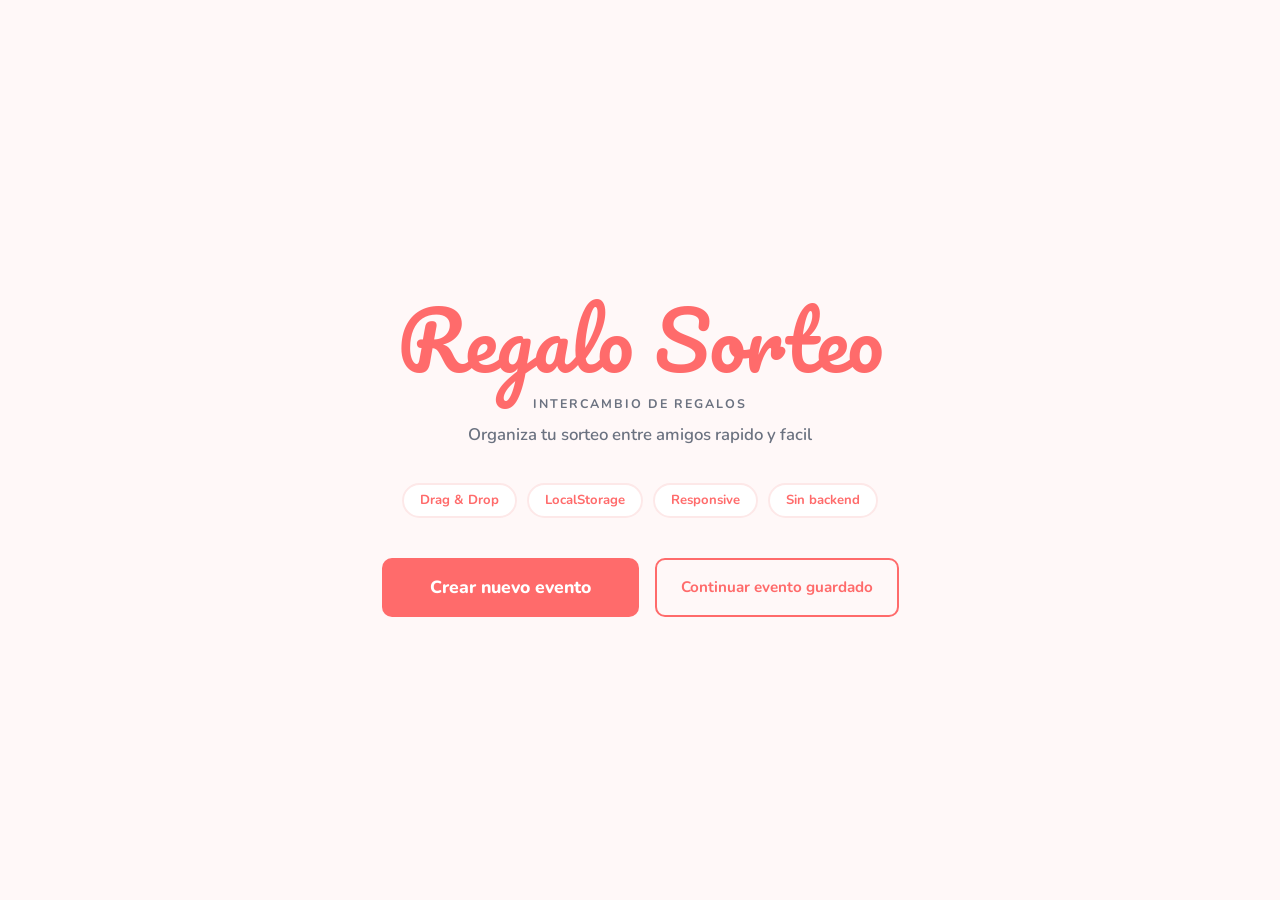
==== index.html @ b1ed3c88 "arreglando estructura para github pages" ====
<!DOCTYPE html>
<html lang="es">
<head>
  <meta charset="UTF-8" />
  <meta name="viewport" content="width=device-width, initial-scale=1.0" />
  <title>RegaloSort – Intercambio de Regalos</title>
  <link rel="stylesheet" href="https://cdn.jsdelivr.net/npm/bootstrap@5.3.3/dist/css/bootstrap.min.css" />
  <link rel="stylesheet" href="css/styles.css" />
  <link rel="stylesheet" href="css/styleIndex.css">
</head>
<body>
<canvas id="confetti-canvas"></canvas>

<div class="splash-wrap">
  <span class="splash-gift"></span>
  <h1 class="splash-title mt-2">Regalo Sorteo</h1>
  
  <p class="logo-sub mb-2">Intercambio de regalos</p>
  <p class="splash-desc">Organiza tu sorteo entre amigos rapido y facil </p>

  <div class="features">
    <span class="feature-badge"> Drag & Drop</span>
    <span class="feature-badge"> LocalStorage</span>
    <span class="feature-badge"> Responsive</span>
    <span class="feature-badge"> Sin backend</span>
  </div>

  <div class="d-flex flex-column flex-sm-row gap-3 justify-content-center">
    <a href="organizador.html" class="btn-main px-5 py-3 text-decoration-none" style="font-size:1.1rem;">
       Crear nuevo evento
    </a>
    <button class="btn-outline px-4 py-3" onclick="continuarEvento()">
       Continuar evento guardado
    </button>
  </div>
</div>

<script src="js/storage.js"></script>
<script>
function continuarEvento() {
  const evento = obtenerEvento();
  if (!evento || !evento.organizador) {
    alert('No hay ningún evento guardado. Crea uno nuevo.');
    return;
  }
  window.location.href = 'sorteo.html';
}

</script>
<script src="https://cdn.jsdelivr.net/npm/bootstrap@5.3.3/dist/js/bootstrap.bundle.min.js"></script>
</body>
</html>
---- css/styles.css ----
@import url('https://fonts.googleapis.com/css2?family=Pacifico&family=Nunito:wght@400;600;700;800&display=swap');

/* ── VARIABLES ── */
:root {
  --primary:   #FF6B6B;
  --primary-d: #e84d4d;
  --accent:    #6BCB77;
  --deep:      #1e2a3a;
  --muted:     #6b7280;
  --bg:        #fff8f8;
  --radius:    16px;
  --shadow:    0 4px 20px rgba(0,0,0,.08);
}

* { box-sizing: border-box; margin: 0; padding: 0; }

body {
  font-family: 'Nunito', sans-serif;
  background: var(--bg);
  color: var(--deep);
  min-height: 100vh;
}

/* ── PAGE WRAPPER ── */
.page-wrapper {
  min-height: 100vh;
  display: flex;
  flex-direction: column;
  align-items: center;
  padding: 28px 16px 50px;
}

/* ── LOGO ── */
.logo-title {
  font-family: 'Pacifico', cursive;
  font-size: clamp(1.8rem, 5vw, 2.8rem);
  color: var(--primary);
}
.logo-sub {
  font-size: .78rem;
  letter-spacing: 2px;
  text-transform: uppercase;
  color: var(--muted);
  font-weight: 700;
}
.emoji-strip { font-size: 1.8rem; letter-spacing: 3px; }

/* ── CARD ── */
.card-box {
  background: #fff;
  border-radius: var(--radius);
  box-shadow: var(--shadow);
  padding: 28px 24px;
  width: 100%;
  max-width: 560px;
}

/* ── STEP BAR ── */
.step-bar { display: flex; justify-content: center; gap: 6px; margin-bottom: 20px; }
.step-dot  { width: 10px; height: 10px; border-radius: 50%; background: #e5e7eb; }
.step-dot.done   { background: var(--accent); }
.step-dot.active { background: var(--primary); transform: scale(1.4); }

/* ── INPUTS ── */
.inp {
  width: 100%;
  border: 2px solid #e5e7eb;
  border-radius: 10px;
  padding: 10px 14px;
  font-family: 'Nunito', sans-serif;
  font-size: 1rem;
  outline: none;
  color: var(--deep);
  background: #fff;
  transition: border-color .2s;
}
.inp:focus { border-color: var(--primary); }

/* ── BUTTONS ── */
.btn-main {
  background: var(--primary);
  color: #fff;
  border: none;
  border-radius: 10px;
  padding: 11px 24px;
  font-family: 'Nunito', sans-serif;
  font-weight: 800;
  font-size: 1rem;
  cursor: pointer;
  transition: background .2s;
  text-decoration: none;
  display: inline-block;
}
.btn-main:hover { background: var(--primary-d); color: #fff; }

.btn-outline {
  background: transparent;
  color: var(--primary);
  border: 2px solid var(--primary);
  border-radius: 10px;
  padding: 9px 20px;
  font-family: 'Nunito', sans-serif;
  font-weight: 700;
  font-size: .95rem;
  cursor: pointer;
  transition: all .2s;
  text-decoration: none;
  display: inline-block;
}
.btn-outline:hover { background: var(--primary); color: #fff; }

.btn-ghost {
  background: #f3f4f6;
  color: var(--muted);
  border: none;
  border-radius: 10px;
  padding: 11px 24px;
  font-family: 'Nunito', sans-serif;
  font-weight: 700;
  font-size: .9rem;
  cursor: pointer;
  text-decoration: none;
  display: inline-block;
  transition: background .2s;
}

.btn-ghost:hover { background: #e5e7eb; color: var(--deep); }

.btn-icon {
  background: none;
  border: none;
  cursor: pointer;
  font-size: 1.1rem;
  color: #cbd5e1;
  padding: 4px 8px;
  transition: color .2s;
}
.btn-icon:hover { color: var(--primary); }

/* ── EVENT TYPE CHIPS ── */
.chip-group { display: flex; flex-wrap: wrap; gap: 8px; }
.chip {
  padding: 7px 16px;
  border-radius: 999px;
  border: 2px solid #e5e7eb;
  background: #fff;
  cursor: pointer;
  font-family: 'Nunito', sans-serif;
  font-weight: 700;
  font-size: .88rem;
  color: var(--muted);
  transition: all .2s;
}
.chip:hover    { border-color: var(--primary); color: var(--primary); }
.chip.selected { background: var(--primary); border-color: var(--primary); color: #fff; }

/* ── BUDGET CHIPS ── */
.budget-grid {
  display: grid;
  grid-template-columns: repeat(2, 1fr);
  gap: 8px;
}
/* breakpoint sm: 3 columnas */
@media (min-width: 576px) {
  .budget-grid { grid-template-columns: repeat(3, 1fr); }
}
.budget-chip {
  padding: 12px;
  border-radius: 12px;
  border: 2px solid #e5e7eb;
  background: #fff;
  cursor: pointer;
  font-family: 'Nunito', sans-serif;
  font-weight: 800;
  font-size: 1rem;
  text-align: center;
  color: var(--deep);
  transition: all .2s;
}
.budget-chip:hover    { border-color: var(--primary); color: var(--primary); }
.budget-chip.selected { background: var(--primary); border-color: var(--primary); color: #fff; }

/* ── PARTICIPANT CARD (lista) ── */
.drag-item {
  display: flex;
  align-items: center;
  gap: 10px;
  background: #fff;
  border: 2px solid #e5e7eb;
  border-radius: 10px;
  padding: 9px 12px;
  margin-bottom: 8px;
}
.drag-name { flex: 1; font-weight: 700; }

/* ── EXCLUSIONES DRAG & DROP ── */
.persona-tabs { display: flex; flex-wrap: wrap; gap: 8px; margin-bottom: 14px; }
.persona-tab {
  padding: 6px 14px;
  border-radius: 999px;
  border: 2px solid #e5e7eb;
  background: #fff;
  font-family: 'Nunito', sans-serif;
  font-weight: 700;
  font-size: .85rem;
  color: var(--muted);
  cursor: pointer;
  transition: all .2s;
}
.persona-tab:hover  { border-color: var(--primary); color: var(--primary); }
.persona-tab.active { background: var(--primary); border-color: var(--primary); color: #fff; }
.persona-tab.tiene-excl::after { content: ''; }

.dd-col-title {
  font-size: .75rem;
  font-weight: 800;
  text-transform: uppercase;
  letter-spacing: 1px;
  margin-bottom: 8px;
}
.dd-col-title.verde { color: #16a34a; }
.dd-col-title.rojo  { color: var(--primary); }

.dd-zone {
  min-height: 90px;
  border-radius: 12px;
  padding: 8px;
  border: 2px dashed #e5e7eb;
  transition: all .2s;
}
.dd-zone.disponibles { background: #f9fafb; }
.dd-zone.bloqueados  { background: #fff5f5; border-color: #fecaca; }
.dd-zone.drag-over   { border-color: var(--primary); background: #fff0f0; }

.dd-chip {
  display: inline-flex;
  align-items: center;
  gap: 5px;
  padding: 5px 12px;
  border-radius: 999px;
  font-family: 'Nunito', sans-serif;
  font-weight: 700;
  font-size: .85rem;
  cursor: grab;
  user-select: none;
  margin: 3px;
  border: 2px solid transparent;
  transition: opacity .2s;
}
.dd-chip:active { cursor: grabbing; }
.dd-chip.dragging { opacity: .35; }

.dd-zone.disponibles .dd-chip {
  background: #fff;
  border-color: #d1d5db;
  color: var(--deep);
}
.dd-zone.disponibles .dd-chip:hover { border-color: var(--primary); color: var(--primary); }

.dd-zone.bloqueados .dd-chip {
  background: #fee2e2;
  border-color: #fca5a5;
  color: var(--primary);
}

.dd-empty {
  color: #cbd5e1;
  font-size: .82rem;
  font-weight: 600;
  text-align: center;
  padding: 10px 0;
}

/* ── INFO ROWS (datos del evento) ── */
.info-row {
  display: flex;
  gap: 10px;
  align-items: flex-start;
  padding: 9px 0;
  border-bottom: 1px solid #f3f4f6;
  font-size: .92rem;
}
.info-label {
  font-weight: 800;
  color: var(--primary);
  min-width: 120px;
  flex-shrink: 0;
}
.tag-pill {
  display: inline-block;
  background: #fee2e2;
  color: var(--primary);
  border-radius: 999px;
  padding: 2px 10px;
  font-size: .78rem;
  font-weight: 700;
  margin: 2px;
}

/* ── RESULTADO SORTEO ── */
.resultado-card {
  background: #fff;
  border: 2px solid #fecaca;
  border-radius: 12px;
  padding: 14px 18px;
  display: flex;
  align-items: center;
  gap: 12px;
}
.resultado-card .giver  { font-weight: 800; color: var(--primary); }
.resultado-card .arrow  { font-size: 1.2rem; color: var(--muted); }
.resultado-card .getter { font-weight: 800; color: var(--accent); }

/* ── DATE OPTIONS ── */
.date-option {
  display: block;
  padding: 10px 14px;
  border-radius: 10px;
  border: 2px solid #e5e7eb;
  background: #fff;
  cursor: pointer;
  font-weight: 700;
  color: var(--deep);
  margin-bottom: 8px;
  font-family: 'Nunito', sans-serif;
  width: 100%;
  text-align: left;
  transition: all .2s;
}
.date-option:hover    { border-color: var(--primary); color: var(--primary); }
.date-option.selected { background: var(--primary); border-color: var(--primary); color: #fff; }

/* ── CONFETTI ── */
#confetti-canvas {
  position: fixed; top: 0; left: 0;
  width: 100%; height: 100%;
  pointer-events: none;
  z-index: 9999;
}

/* ── MISC ── */
hr.fancy { border: none; border-top: 2px dashed #fde8e8; margin: 18px 0; }
.badge-saved {
  background: var(--accent); color: #fff;
  border-radius: 999px; padding: 3px 12px;
  font-size: .8rem; font-weight: 700;
}

/* ── SPLASH ── */
.splash-gift {
  font-size: 4.5rem;
  display: block;
  animation: float 3s ease-in-out infinite;
}
@keyframes float {
  0%, 100% { transform: translateY(0); }
  50%       { transform: translateY(-12px); }
}
.splash-title {
  font-family: 'Pacifico', cursive;
  font-size: clamp(2.8rem, 9vw, 5rem);
  color: var(--primary);
}

/* ── RESPONSIVE (breakpoint md: 768px) ── */
@media (max-width: 767px) {
  .card-box    { padding: 20px 16px; }
  .info-label  { min-width: 90px; }
  .resultado-card { flex-direction: column; text-align: center; gap: 6px; }
  .dd-arrow    { display: none; }
}
---- css/styleIndex.css ----
body { display:flex; align-items:center; justify-content:center; min-height:100vh; }

    .splash-wrap { text-align:center; position:relative; z-index:1; padding:40px 20px; }
    .splash-desc { font-size:1.05rem; color:var(--muted); max-width:360px; margin:0 auto 36px; font-weight:600; }
    .features { display:flex; flex-wrap:wrap; justify-content:center; gap:10px; margin-bottom:40px; }
    
    .feature-badge {
        background:#fff; border:2px solid #fde8e8; border-radius:999px;
        padding:6px 16px; font-size:.82rem; font-weight:700; color:var(--primary);
}
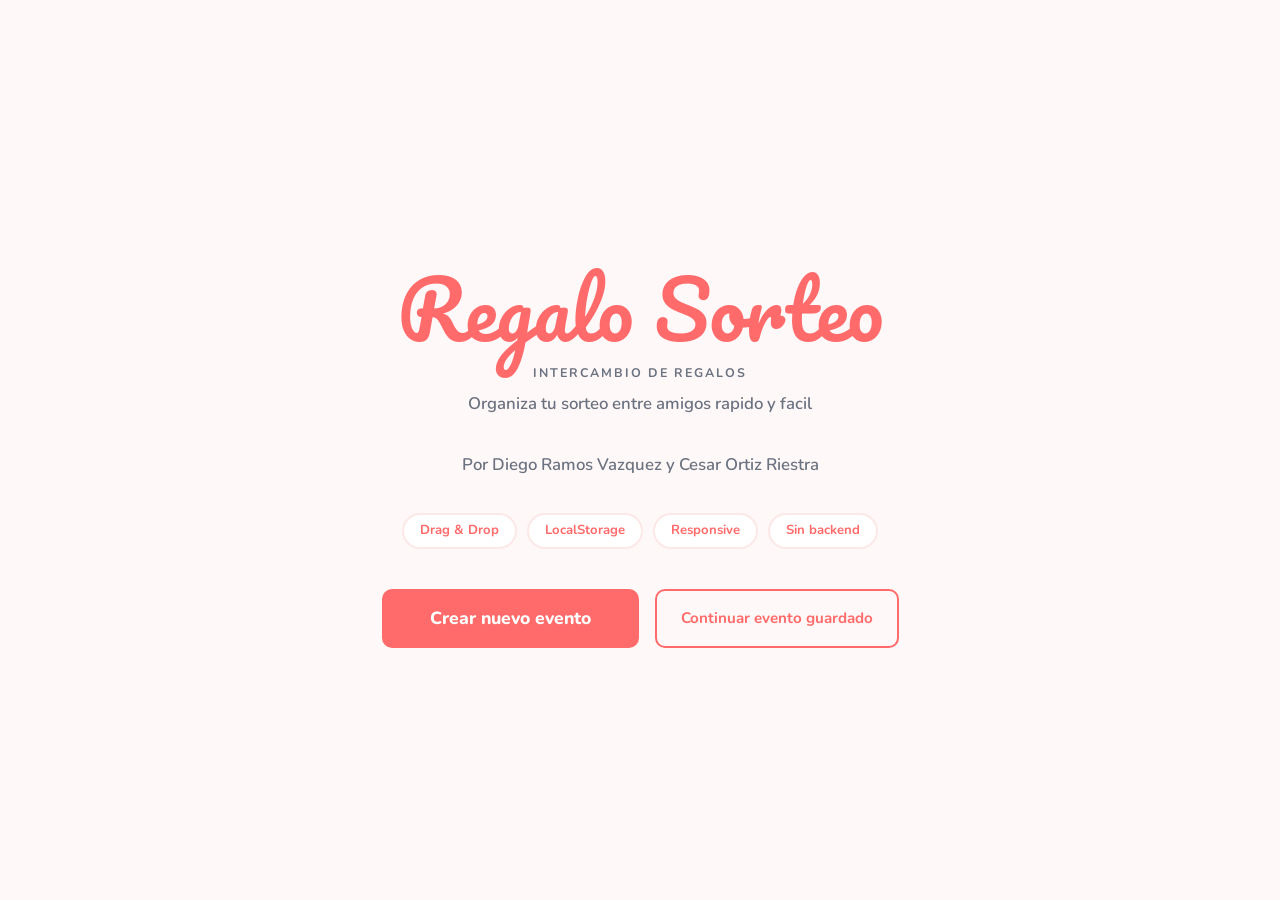
==== commit 2001d831: "agregando nombres" ====
--- a/index.html
+++ b/index.html
@@ -3,7 +3,7 @@
 <head>
   <meta charset="UTF-8" />
   <meta name="viewport" content="width=device-width, initial-scale=1.0" />
-  <title>RegaloSort – Intercambio de Regalos</title>
+  <title>Regalo Sorteo – Intercambio de Regalos</title>
   <link rel="stylesheet" href="https://cdn.jsdelivr.net/npm/bootstrap@5.3.3/dist/css/bootstrap.min.css" />
   <link rel="stylesheet" href="css/styles.css" />
   <link rel="stylesheet" href="css/styleIndex.css">
@@ -17,6 +17,7 @@
   
   <p class="logo-sub mb-2">Intercambio de regalos</p>
   <p class="splash-desc">Organiza tu sorteo entre amigos rapido y facil </p>
+  <p class="splash-desc">Por Diego Ramos Vazquez y Cesar Ortiz Riestra </p>
 
   <div class="features">
     <span class="feature-badge"> Drag & Drop</span>
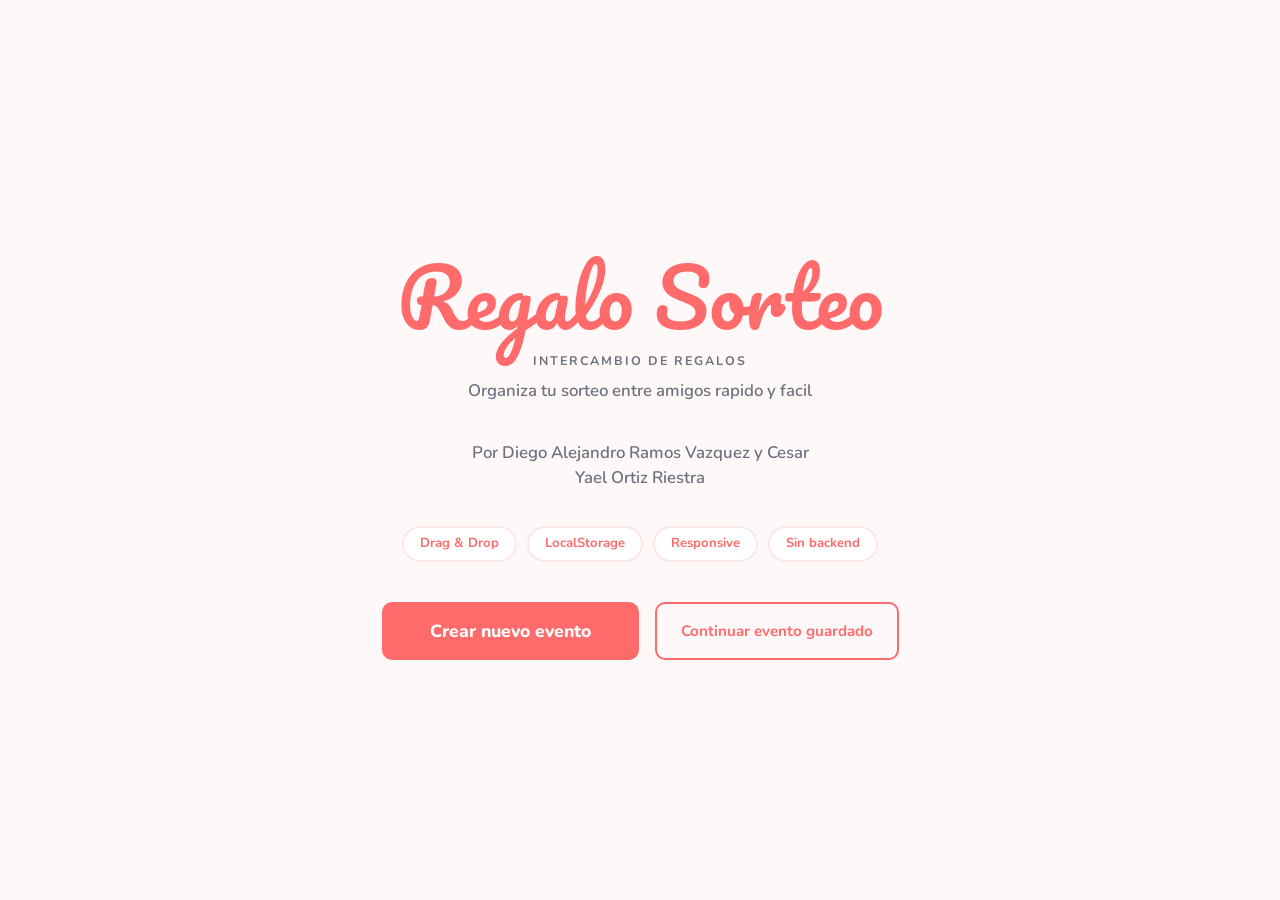
==== commit d3b99eb0: "corregir nombres" ====
--- a/index.html
+++ b/index.html
@@ -17,7 +17,7 @@
   
   <p class="logo-sub mb-2">Intercambio de regalos</p>
   <p class="splash-desc">Organiza tu sorteo entre amigos rapido y facil </p>
-  <p class="splash-desc">Por Diego Ramos Vazquez y Cesar Ortiz Riestra </p>
+  <p class="splash-desc">Por Diego Alejandro Ramos Vazquez y Cesar Yael Ortiz Riestra </p>
 
   <div class="features">
     <span class="feature-badge"> Drag & Drop</span>
